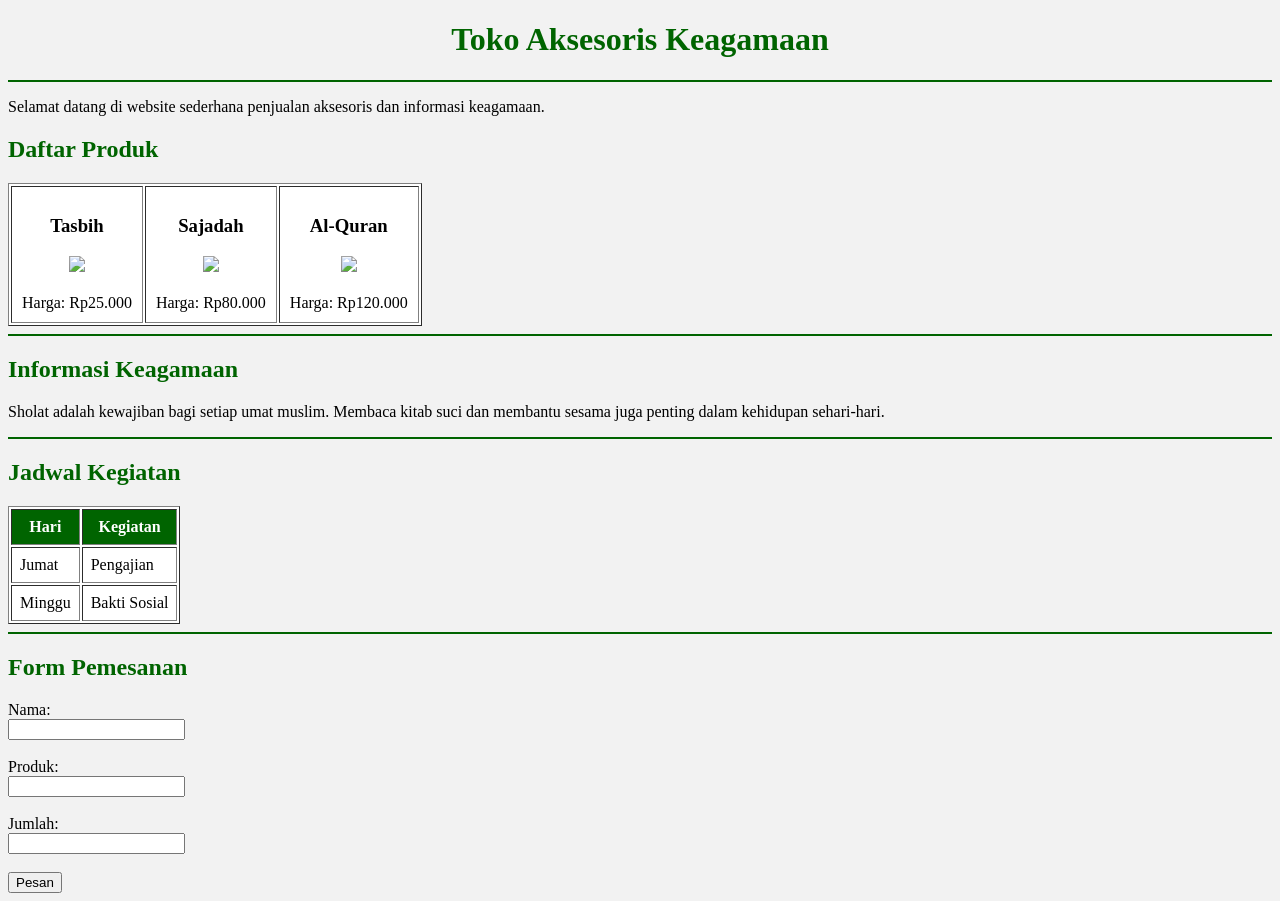
==== index.html @ cb7b3e25 "html pertama" ====
<!DOCTYPE html>
<html>
<head>
    <title>Toko Aksesoris Keagamaan</title>
</head>

<body bgcolor="#f2f2f2">

    <h1 align="center" bgcolor="green">
        <font color="darkgreen">
            Toko Aksesoris Keagamaan
        </font>
    </h1>

    <hr color="darkgreen">

    <p>
        Selamat datang di website sederhana penjualan aksesoris dan informasi keagamaan.
    </p>

    <h2>
        <font color="darkgreen">Daftar Produk</font>
    </h2>

    <table border="1" cellpadding="10" bgcolor="white">

        <tr>
            <td align="center">
                <h3>Tasbih</h3>
                <img src="https://via.placeholder.com/150" width="150"><br><br>
                Harga: Rp25.000
            </td>

            <td align="center">
                <h3>Sajadah</h3>
                <img src="https://via.placeholder.com/150" width="150"><br><br>
                Harga: Rp80.000
            </td>

            <td align="center">
                <h3>Al-Quran</h3>
                <img src="https://via.placeholder.com/150" width="150"><br><br>
                Harga: Rp120.000
            </td>
        </tr>

    </table>

    <hr color="darkgreen">

    <h2>
        <font color="darkgreen">Informasi Keagamaan</font>
    </h2>

    <p>
        Sholat adalah kewajiban bagi setiap umat muslim.
        Membaca kitab suci dan membantu sesama juga penting
        dalam kehidupan sehari-hari.
    </p>

    <hr color="darkgreen">

    <h2>
        <font color="darkgreen">Jadwal Kegiatan</font>
    </h2>

    <table border="1" cellpadding="8" bgcolor="white">

        <tr bgcolor="darkgreen">
            <th>
                <font color="white">Hari</font>
            </th>

            <th>
                <font color="white">Kegiatan</font>
            </th>
        </tr>

        <tr>
            <td>Jumat</td>
            <td>Pengajian</td>
        </tr>

        <tr>
            <td>Minggu</td>
            <td>Bakti Sosial</td>
        </tr>

    </table>

    <hr color="darkgreen">

    <h2>
        <font color="darkgreen">Form Pemesanan</font>
    </h2>

    <form>

        Nama:<br>
        <input type="text"><br><br>

        Produk:<br>
        <input type="text"><br><br>

        Jumlah:<br>
        <input type="number"><br><br>

        <input type="submit" value="Pesan">

    </form>

</body>
</html>
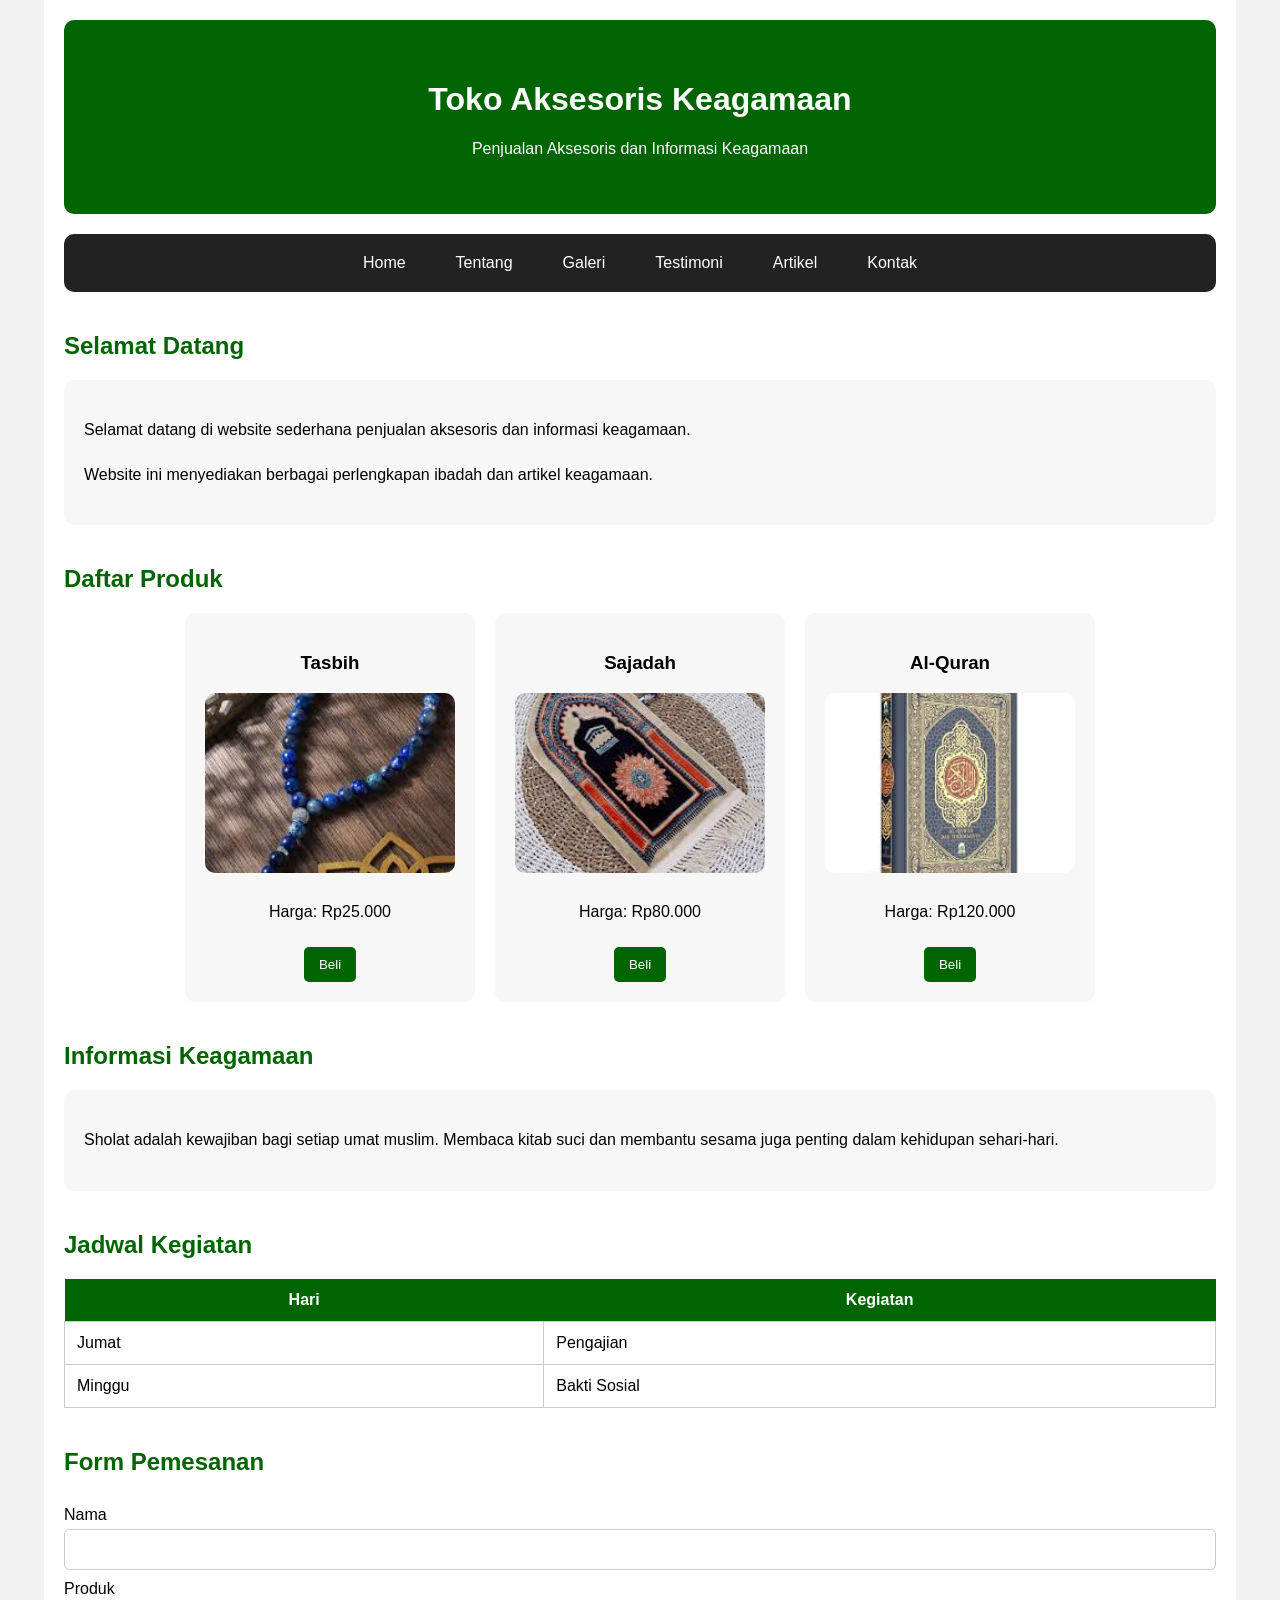
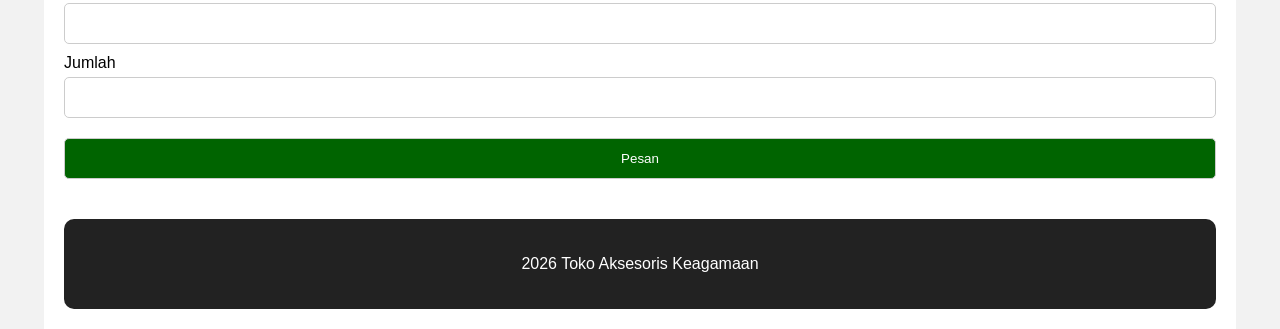
==== commit 58f5e936: "css" ====
--- a/index.html
+++ b/index.html
@@ -1,113 +1,196 @@
 <!DOCTYPE html>
 <html>
 <head>
+
     <title>Toko Aksesoris Keagamaan</title>
+
+    <link rel="stylesheet" href="css/style.css">
+
 </head>
 
-<body bgcolor="#f2f2f2">
+<body>
 
-    <h1 align="center" bgcolor="green">
-        <font color="darkgreen">
-            Toko Aksesoris Keagamaan
-        </font>
-    </h1>
+    <div class="container">
 
-    <hr color="darkgreen">
+        <header class="header">
 
-    <p>
-        Selamat datang di website sederhana penjualan aksesoris dan informasi keagamaan.
-    </p>
+            <h1>Toko Aksesoris Keagamaan</h1>
 
-    <h2>
-        <font color="darkgreen">Daftar Produk</font>
-    </h2>
+            <p>
+                Penjualan Aksesoris dan Informasi Keagamaan
+            </p>
 
-    <table border="1" cellpadding="10" bgcolor="white">
+        </header>
 
-        <tr>
-            <td align="center">
-                <h3>Tasbih</h3>
-                <img src="https://via.placeholder.com/150" width="150"><br><br>
-                Harga: Rp25.000
-            </td>
+        <nav class="navbar">
 
-            <td align="center">
-                <h3>Sajadah</h3>
-                <img src="https://via.placeholder.com/150" width="150"><br><br>
-                Harga: Rp80.000
-            </td>
+            <ul>
 
-            <td align="center">
-                <h3>Al-Quran</h3>
-                <img src="https://via.placeholder.com/150" width="150"><br><br>
-                Harga: Rp120.000
-            </td>
-        </tr>
+                <li><a href="index.html">Home</a></li>
 
-    </table>
+                <li><a href="tentang.html">Tentang</a></li>
 
-    <hr color="darkgreen">
+                <li><a href="galeri.html">Galeri</a></li>
 
-    <h2>
-        <font color="darkgreen">Informasi Keagamaan</font>
-    </h2>
+                <li><a href="testimoni.html">Testimoni</a></li>
 
-    <p>
-        Sholat adalah kewajiban bagi setiap umat muslim.
-        Membaca kitab suci dan membantu sesama juga penting
-        dalam kehidupan sehari-hari.
-    </p>
+                <li><a href="artikel.html">Artikel</a></li>
 
-    <hr color="darkgreen">
+                <li><a href="kontak.html">Kontak</a></li>
 
-    <h2>
-        <font color="darkgreen">Jadwal Kegiatan</font>
-    </h2>
+            </ul>
 
-    <table border="1" cellpadding="8" bgcolor="white">
+        </nav>
 
-        <tr bgcolor="darkgreen">
-            <th>
-                <font color="white">Hari</font>
-            </th>
+        <section class="section">
 
-            <th>
-                <font color="white">Kegiatan</font>
-            </th>
-        </tr>
+            <h2>Selamat Datang</h2>
 
-        <tr>
-            <td>Jumat</td>
-            <td>Pengajian</td>
-        </tr>
+            <div class="info-box">
 
-        <tr>
-            <td>Minggu</td>
-            <td>Bakti Sosial</td>
-        </tr>
+                <p>
+                    Selamat datang di website sederhana penjualan
+                    aksesoris dan informasi keagamaan.
+                </p>
 
-    </table>
+                <p>
+                    Website ini menyediakan berbagai perlengkapan
+                    ibadah dan artikel keagamaan.
+                </p>
 
-    <hr color="darkgreen">
+            </div>
 
-    <h2>
-        <font color="darkgreen">Form Pemesanan</font>
-    </h2>
+        </section>
 
-    <form>
+        <section class="section">
 
-        Nama:<br>
-        <input type="text"><br><br>
+            <h2>Daftar Produk</h2>
 
-        Produk:<br>
-        <input type="text"><br><br>
+            <div class="produk-container">
 
-        Jumlah:<br>
-        <input type="number"><br><br>
+                <div class="produk-box">
 
-        <input type="submit" value="Pesan">
+                    <h3>Tasbih</h3>
 
-    </form>
+                    <img src="img/tasbih.jpg" class="produk-image">
+
+                    <p>Harga: Rp25.000</p>
+
+                    <button class="button230060006">Beli</button>
+
+                </div>
+
+                <div class="produk-box">
+
+                    <h3>Sajadah</h3>
+
+                    <img src="img/sajadah.jpg" class="produk-image">
+
+                    <p>Harga: Rp80.000</p>
+
+                    <button class="button230060006">Beli</button>
+
+                </div>
+
+                <div class="produk-box">
+
+                    <h3>Al-Quran</h3>
+
+                    <img src="img/alquran.jpg" class="produk-image">
+
+                    <p>Harga: Rp120.000</p>
+
+                    <button class="button230060006">Beli</button>
+
+                </div>
+
+            </div>
+
+        </section>
+
+        <section class="section">
+
+            <h2>Informasi Keagamaan</h2>
+
+            <div class="info-box">
+
+                <p>
+                    Sholat adalah kewajiban bagi setiap umat muslim.
+                    Membaca kitab suci dan membantu sesama juga penting
+                    dalam kehidupan sehari-hari.
+                </p>
+
+            </div>
+
+        </section>
+
+        <section class="section">
+
+            <h2>Jadwal Kegiatan</h2>
+
+            <table class="table230060006">
+
+                <tr>
+
+                    <th>Hari</th>
+
+                    <th>Kegiatan</th>
+
+                </tr>
+
+                <tr>
+
+                    <td>Jumat</td>
+
+                    <td>Pengajian</td>
+
+                </tr>
+
+                <tr>
+
+                    <td>Minggu</td>
+
+                    <td>Bakti Sosial</td>
+
+                </tr>
+
+            </table>
+
+        </section>
+
+        <section class="section">
+
+            <h2>Form Pemesanan</h2>
+
+            <form class="form-box">
+
+                <label>Nama</label>
+
+                <input type="text">
+
+                <label>Produk</label>
+
+                <input type="text">
+
+                <label>Jumlah</label>
+
+                <input type="number">
+
+                <input type="submit" value="Pesan" class="btn">
+
+            </form>
+
+        </section>
+
+        <footer class="footer">
+
+            <p>
+                2026 Toko Aksesoris Keagamaan
+            </p>
+
+        </footer>
+
+    </div>
 
 </body>
 </html>
--- a/css/style.css
+++ b/css/style.css
@@ -0,0 +1,225 @@
+body{
+    margin: 0;
+    padding: 0;
+    font-family: Arial, sans-serif;
+    background: #f2f2f2;
+}
+
+.container,
+.container230060006{
+    width: 90%;
+    max-width: 1200px;
+    margin: auto;
+    background: white;
+    padding: 20px;
+}
+
+.header,
+.header230060006{
+    background: darkgreen;
+    color: white;
+    text-align: center;
+    padding: 40px;
+    border-radius: 10px;
+    animation: fade230060006 1s;
+}
+
+.navbar,
+.navbar230060006{
+    background: #222;
+    margin-top: 20px;
+    border-radius: 10px;
+}
+
+.navbar ul,
+.navbar230060006 ul{
+    list-style: none;
+    display: flex;
+    justify-content: center;
+    flex-wrap: wrap;
+    padding: 0;
+    margin: 0;
+}
+
+.navbar ul li,
+.navbar230060006 ul li{
+    margin: 5px;
+}
+
+.navbar ul li a,
+.navbar230060006 ul li a{
+    color: white;
+    text-decoration: none;
+    padding: 15px 20px;
+    display: block;
+    transition: 0.3s;
+}
+
+.navbar ul li a:hover,
+.navbar230060006 ul li a:hover{
+    background: white;
+    color: black;
+    border-radius: 5px;
+}
+
+.section,
+.section230060006{
+    margin-top: 40px;
+}
+
+.section h2,
+.section230060006 h2{
+    color: darkgreen;
+    margin-bottom: 20px;
+}
+
+.produk-container,
+.produk-container230060006{
+    display: flex;
+    gap: 20px;
+    flex-wrap: wrap;
+    justify-content: center;
+}
+
+.produk-box,
+.produk-box230060006{
+    background: #f7f7f7;
+    width: 250px;
+    padding: 20px;
+    text-align: center;
+    border-radius: 10px;
+    transition: 0.3s;
+}
+
+.produk-box:hover,
+.produk-box230060006:hover{
+    transform: translateY(-5px);
+}
+
+.produk-image,
+.produk-image230060006{
+    width: 100%;
+    height: 180px;
+    object-fit: cover;
+    border-radius: 10px;
+    margin-bottom: 10px;
+}
+
+.button230060006{
+    background: darkgreen;
+    color: white;
+    border: none;
+    padding: 10px 15px;
+    margin-top: 10px;
+    cursor: pointer;
+    border-radius: 5px;
+    transition: 0.3s;
+}
+
+.button230060006:hover{
+    background: green;
+}
+
+.info-box,
+.info-box230060006{
+    background: #f7f7f7;
+    padding: 20px;
+    border-radius: 10px;
+    line-height: 1.8;
+}
+
+.table230060006{
+    width: 100%;
+    border-collapse: collapse;
+    background: white;
+}
+
+.table230060006 th{
+    background: darkgreen;
+    color: white;
+    padding: 12px;
+}
+
+.table230060006 td{
+    border: 1px solid #ccc;
+    padding: 12px;
+}
+
+.form-box,
+.form-box230060006{
+    display: flex;
+    flex-direction: column;
+}
+
+.form-box label,
+.form-box230060006 label{
+    margin-top: 10px;
+    margin-bottom: 5px;
+}
+
+.form-box input,
+.form-box230060006 input{
+    padding: 12px;
+    border: 1px solid #ccc;
+    border-radius: 5px;
+}
+
+.btn,
+.btn230060006{
+    margin-top: 20px;
+    background: darkgreen;
+    color: white;
+    border: none;
+    cursor: pointer;
+    transition: 0.3s;
+    padding: 12px;
+    border-radius: 5px;
+}
+
+.btn:hover,
+.btn230060006:hover{
+    background: green;
+}
+
+.footer,
+.footer230060006{
+    text-align: center;
+    margin-top: 40px;
+    padding: 20px;
+    background: #222;
+    color: white;
+    border-radius: 10px;
+}
+
+.judul230060006{
+    text-align: center;
+    color: darkgreen;
+}
+
+@keyframes fade230060006{
+
+    from{
+        opacity: 0;
+    }
+
+    to{
+        opacity: 1;
+    }
+
+}
+
+@media(max-width:768px){
+
+    .navbar ul,
+    .navbar230060006 ul{
+        flex-direction: column;
+        text-align: center;
+    }
+
+    .produk-container,
+    .produk-container230060006{
+        flex-direction: column;
+        align-items: center;
+    }
+
+}
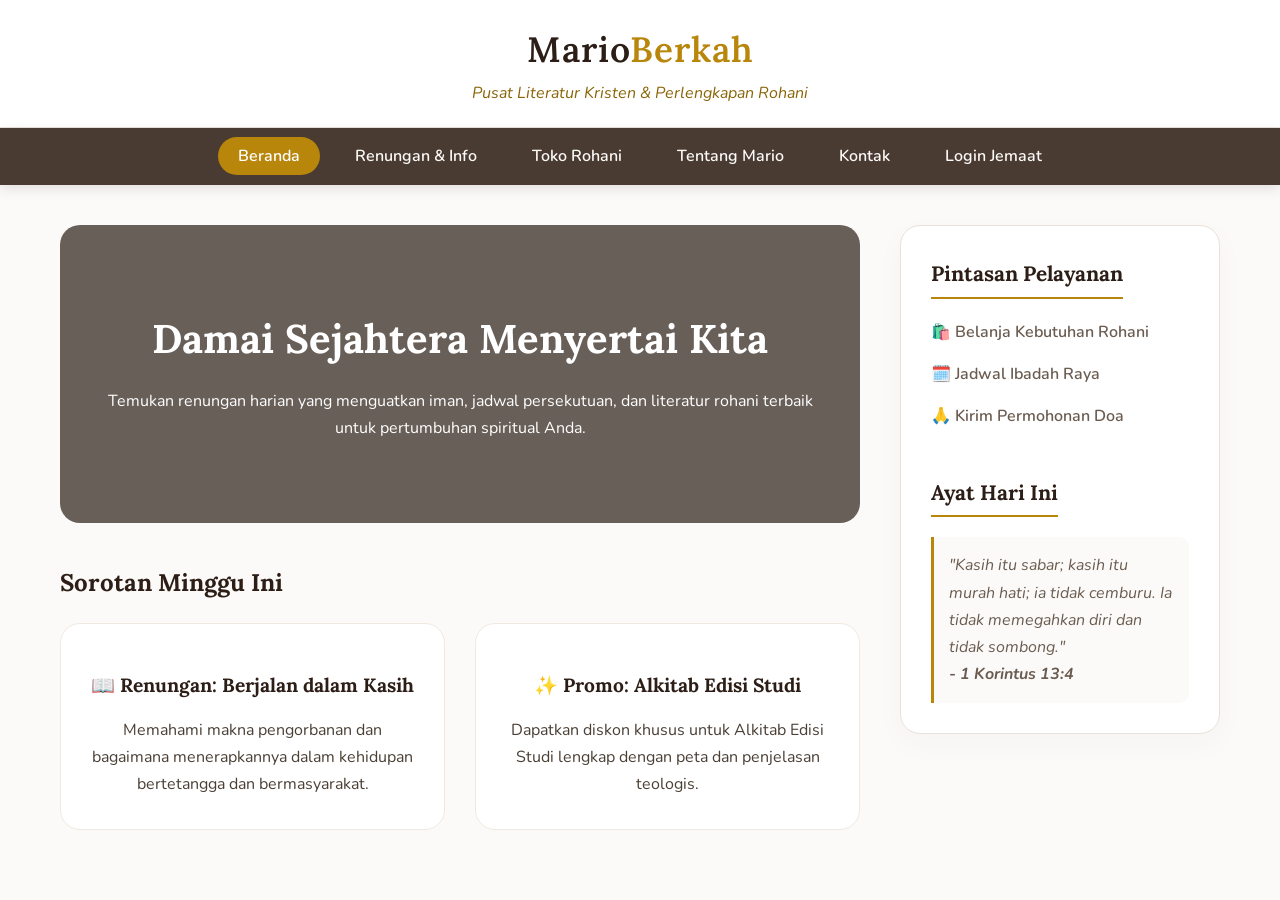
==== commit ff3e7076: "sidebar dan navigation bar" ====
--- a/index.html
+++ b/index.html
@@ -1,195 +1,65 @@
 <!DOCTYPE html>
-<html>
+<html lang="id">
 <head>
-
-    <title>Toko Aksesoris Keagamaan</title>
-
+    <meta charset="UTF-8">
+    <meta name="viewport" content="width=device-width, initial-scale=1.0">
+    <title>Beranda - Mario Berkah</title>
     <link rel="stylesheet" href="css/style.css">
-
 </head>
-
 <body>
 
+    <header>
+        <div class="brand">Mario<span>Berkah</span></div>
+        <p style="color: #8a6508; font-style: italic;">Pusat Literatur Kristen & Perlengkapan Rohani</p>
+    </header>
+
+    <nav>
+        <ul>
+            <li><a href="index.html" class="active">Beranda</a></li>
+            <li><a href="info.html">Renungan & Info</a></li>
+            <li><a href="toko.html">Toko Rohani</a></li>
+            <li><a href="about.html">Tentang Mario</a></li>
+            <li><a href="contact.html">Kontak</a></li>
+            <li><a href="login.html">Login Jemaat</a></li>
+        </ul>
+    </nav>
+
     <div class="container">
+        <main>
+            <div class="hero-banner">
+                <div class="hero-content">
+                    <h2>Damai Sejahtera Menyertai Kita</h2>
+                    <p>Temukan renungan harian yang menguatkan iman, jadwal persekutuan, dan literatur rohani terbaik untuk pertumbuhan spiritual Anda.</p>
+                </div>
+            </div>
 
-        <header class="header">
+            <h2 style="margin-bottom: 20px;">Sorotan Minggu Ini</h2>
+            <div class="item-grid">
+                <div class="item-card">
+                    <h4>📖 Renungan: Berjalan dalam Kasih</h4>
+                    <p>Memahami makna pengorbanan dan bagaimana menerapkannya dalam kehidupan bertetangga dan bermasyarakat.</p>
+                </div>
+                <div class="item-card">
+                    <h4>✨ Promo: Alkitab Edisi Studi</h4>
+                    <p>Dapatkan diskon khusus untuk Alkitab Edisi Studi lengkap dengan peta dan penjelasan teologis.</p>
+                </div>
+            </div>
+        </main>
 
-            <h1>Toko Aksesoris Keagamaan</h1>
-
-            <p>
-                Penjualan Aksesoris dan Informasi Keagamaan
-            </p>
-
-        </header>
-
-        <nav class="navbar">
-
+        <aside>
+            <h3>Pintasan Pelayanan</h3>
             <ul>
-
-                <li><a href="index.html">Home</a></li>
-
-                <li><a href="tentang.html">Tentang</a></li>
-
-                <li><a href="galeri.html">Galeri</a></li>
-
-                <li><a href="testimoni.html">Testimoni</a></li>
-
-                <li><a href="artikel.html">Artikel</a></li>
-
-                <li><a href="kontak.html">Kontak</a></li>
-
+                <li><a href="toko.html">🛍️ Belanja Kebutuhan Rohani</a></li>
+                <li><a href="info.html">🗓️ Jadwal Ibadah Raya</a></li>
+                <li><a href="contact.html">🙏 Kirim Permohonan Doa</a></li>
             </ul>
 
-        </nav>
-
-        <section class="section">
-
-            <h2>Selamat Datang</h2>
-
-            <div class="info-box">
-
-                <p>
-                    Selamat datang di website sederhana penjualan
-                    aksesoris dan informasi keagamaan.
-                </p>
-
-                <p>
-                    Website ini menyediakan berbagai perlengkapan
-                    ibadah dan artikel keagamaan.
-                </p>
-
-            </div>
-
-        </section>
-
-        <section class="section">
-
-            <h2>Daftar Produk</h2>
-
-            <div class="produk-container">
-
-                <div class="produk-box">
-
-                    <h3>Tasbih</h3>
-
-                    <img src="img/tasbih.jpg" class="produk-image">
-
-                    <p>Harga: Rp25.000</p>
-
-                    <button class="button230060006">Beli</button>
-
-                </div>
-
-                <div class="produk-box">
-
-                    <h3>Sajadah</h3>
-
-                    <img src="img/sajadah.jpg" class="produk-image">
-
-                    <p>Harga: Rp80.000</p>
-
-                    <button class="button230060006">Beli</button>
-
-                </div>
-
-                <div class="produk-box">
-
-                    <h3>Al-Quran</h3>
-
-                    <img src="img/alquran.jpg" class="produk-image">
-
-                    <p>Harga: Rp120.000</p>
-
-                    <button class="button230060006">Beli</button>
-
-                </div>
-
-            </div>
-
-        </section>
-
-        <section class="section">
-
-            <h2>Informasi Keagamaan</h2>
-
-            <div class="info-box">
-
-                <p>
-                    Sholat adalah kewajiban bagi setiap umat muslim.
-                    Membaca kitab suci dan membantu sesama juga penting
-                    dalam kehidupan sehari-hari.
-                </p>
-
-            </div>
-
-        </section>
-
-        <section class="section">
-
-            <h2>Jadwal Kegiatan</h2>
-
-            <table class="table230060006">
-
-                <tr>
-
-                    <th>Hari</th>
-
-                    <th>Kegiatan</th>
-
-                </tr>
-
-                <tr>
-
-                    <td>Jumat</td>
-
-                    <td>Pengajian</td>
-
-                </tr>
-
-                <tr>
-
-                    <td>Minggu</td>
-
-                    <td>Bakti Sosial</td>
-
-                </tr>
-
-            </table>
-
-        </section>
-
-        <section class="section">
-
-            <h2>Form Pemesanan</h2>
-
-            <form class="form-box">
-
-                <label>Nama</label>
-
-                <input type="text">
-
-                <label>Produk</label>
-
-                <input type="text">
-
-                <label>Jumlah</label>
-
-                <input type="number">
-
-                <input type="submit" value="Pesan" class="btn">
-
-            </form>
-
-        </section>
-
-        <footer class="footer">
-
-            <p>
-                2026 Toko Aksesoris Keagamaan
+            <h3 style="margin-top: 30px;">Ayat Hari Ini</h3>
+            <p style="font-style: italic; color: #6b5c51; background: #fcfaf8; padding: 15px; border-left: 3px solid #b8860b; border-radius: 0 10px 10px 0;">
+                "Kasih itu sabar; kasih itu murah hati; ia tidak cemburu. Ia tidak memegahkan diri dan tidak sombong."<br>
+                <strong>- 1 Korintus 13:4</strong>
             </p>
-
-        </footer>
-
+        </aside>
     </div>
 
 </body>
--- a/css/style.css
+++ b/css/style.css
@@ -1,225 +1,226 @@
-body{
+@import url('https://fonts.googleapis.com/css2?family=Lora:ital,wght@0,400;0,600;1,400&family=Nunito:wght@400;600;700&display=swap');
+
+* {
     margin: 0;
     padding: 0;
-    font-family: Arial, sans-serif;
-    background: #f2f2f2;
-}
-
-.container,
-.container230060006{
-    width: 90%;
-    max-width: 1200px;
-    margin: auto;
-    background: white;
-    padding: 20px;
-}
-
-.header,
-.header230060006{
-    background: darkgreen;
-    color: white;
+    box-sizing: border-box;
+}
+
+body {
+    font-family: 'Nunito', sans-serif;
+    background-color: #fcfaf8;
+    color: #4a3f35;
+    line-height: 1.7;
+}
+
+h1, h2, h3, h4, h5, .brand {
+    font-family: 'Lora', serif;
+    color: #2c1e16;
+}
+
+/* HEADER & TOP NAVIGATION */
+header {
+    background: #ffffff;
+    padding: 20px 0;
     text-align: center;
-    padding: 40px;
-    border-radius: 10px;
-    animation: fade230060006 1s;
-}
-
-.navbar,
-.navbar230060006{
-    background: #222;
-    margin-top: 20px;
-    border-radius: 10px;
-}
-
-.navbar ul,
-.navbar230060006 ul{
+    border-bottom: 1px solid #eae1d8;
+}
+
+.brand {
+    font-size: 2.2rem;
+    font-weight: 600;
+    letter-spacing: 1px;
+}
+
+.brand span {
+    color: #b8860b;
+}
+
+nav {
+    background: #4a3b32;
+    position: sticky;
+    top: 0;
+    z-index: 100;
+    box-shadow: 0 4px 12px rgba(0,0,0,0.1);
+}
+
+nav ul {
     list-style: none;
     display: flex;
     justify-content: center;
-    flex-wrap: wrap;
-    padding: 0;
-    margin: 0;
-}
-
-.navbar ul li,
-.navbar230060006 ul li{
-    margin: 5px;
-}
-
-.navbar ul li a,
-.navbar230060006 ul li a{
-    color: white;
+    gap: 15px;
+    padding: 15px 20px;
+    max-width: 1200px;
+    margin: 0 auto;
+}
+
+nav ul li a {
     text-decoration: none;
-    padding: 15px 20px;
+    color: #fcfaf8;
+    font-weight: 600;
+    padding: 8px 20px;
+    border-radius: 25px;
+    transition: all 0.3s ease;
+}
+
+nav ul li a:hover, nav ul li a.active {
+    background: #b8860b;
+    color: #ffffff;
+}
+
+/* MAIN GRID LAYOUT */
+.container {
+    display: grid;
+    grid-template-columns: 2.5fr 1fr;
+    gap: 40px;
+    max-width: 1200px;
+    margin: 40px auto;
+    padding: 0 20px;
+}
+
+.container-full {
     display: block;
-    transition: 0.3s;
-}
-
-.navbar ul li a:hover,
-.navbar230060006 ul li a:hover{
-    background: white;
-    color: black;
-    border-radius: 5px;
-}
-
-.section,
-.section230060006{
-    margin-top: 40px;
-}
-
-.section h2,
-.section230060006 h2{
-    color: darkgreen;
+    max-width: 1200px;
+    margin: 40px auto;
+    padding: 0 20px;
+}
+
+main {
+    background: transparent;
+}
+
+aside {
+    background: #ffffff;
+    border: 1px solid #eae1d8;
+    border-radius: 20px;
+    padding: 30px;
+    height: fit-content;
+    box-shadow: 0 10px 30px rgba(74, 59, 50, 0.03);
+}
+
+aside h3 {
+    font-size: 1.3rem;
     margin-bottom: 20px;
-}
-
-.produk-container,
-.produk-container230060006{
+    border-bottom: 2px solid #b8860b;
+    display: inline-block;
+    padding-bottom: 5px;
+}
+
+aside ul { list-style: none; }
+aside ul li { margin-bottom: 15px; }
+aside ul li a {
+    text-decoration: none;
+    color: #6b5c51;
+    font-weight: 600;
     display: flex;
-    gap: 20px;
-    flex-wrap: wrap;
-    justify-content: center;
-}
-
-.produk-box,
-.produk-box230060006{
-    background: #f7f7f7;
-    width: 250px;
-    padding: 20px;
+    align-items: center;
+    transition: 0.2s;
+}
+aside ul li a:hover { color: #b8860b; transform: translateX(5px); }
+
+/* KARTU (CARDS) */
+.hero-banner {
+    /* MENGAMBIL GAMBAR DARI FOLDER LOKAL */
+    background: url('../img/banner-beranda.jpg') center/cover;
+    border-radius: 20px;
+    padding: 80px 40px;
     text-align: center;
-    border-radius: 10px;
-    transition: 0.3s;
-}
-
-.produk-box:hover,
-.produk-box230060006:hover{
-    transform: translateY(-5px);
-}
-
-.produk-image,
-.produk-image230060006{
+    color: #fff;
+    margin-bottom: 40px;
+    position: relative;
+    overflow: hidden;
+}
+
+.hero-banner::before {
+    content: ''; position: absolute; top: 0; left: 0; width: 100%; height: 100%; background: rgba(44, 30, 22, 0.7); z-index: 1;
+}
+
+.hero-content { position: relative; z-index: 2; }
+.hero-content h2 { color: #fff; font-size: 2.5rem; margin-bottom: 15px; }
+
+.item-grid {
+    display: grid;
+    grid-template-columns: repeat(auto-fill, minmax(280px, 1fr));
+    gap: 30px;
+}
+
+.item-card {
+    background: #ffffff;
+    border-radius: 20px;
+    padding: 30px;
+    text-align: center;
+    border: 1px solid #f0e9e1;
+    transition: all 0.3s ease;
+}
+
+.item-card:hover {
+    border-color: #b8860b;
+    box-shadow: 0 15px 35px rgba(184, 134, 11, 0.1);
+    transform: translateY(-8px);
+}
+
+.item-card h4 { font-size: 1.2rem; margin: 15px 0; }
+.price-tag { font-weight: 700; color: #b8860b; font-size: 1.3rem; }
+
+/* Menyesuaikan gambar produk di dalam item-card */
+.item-card img {
     width: 100%;
-    height: 180px;
+    height: 200px;
     object-fit: cover;
     border-radius: 10px;
-    margin-bottom: 10px;
-}
-
-.button230060006{
-    background: darkgreen;
-    color: white;
+    margin-bottom: 15px;
+}
+
+/* FORM CLASSIC */
+.form-box {
+    background: #ffffff;
+    padding: 40px;
+    border-radius: 20px;
+    border: 1px solid #eae1d8;
+}
+
+.input-group { margin-bottom: 20px; }
+.input-group label { display: block; font-weight: 700; margin-bottom: 8px; color: #4a3b32; }
+
+.input-group input[type="text"], .input-group input[type="email"], .input-group input[type="password"],
+.input-group input[type="number"], .input-group input[type="date"],
+.input-group select, .input-group textarea, .input-group input[type="file"] {
+    width: 100%;
+    padding: 14px 20px;
+    border: 1px solid #d4c8bd;
+    border-radius: 30px;
+    font-family: 'Nunito', sans-serif;
+    background: #fcfaf8;
+    outline: none;
+}
+
+.input-group textarea { border-radius: 20px; }
+
+.input-group input:focus, .input-group select:focus, .input-group textarea:focus {
+    border-color: #b8860b;
+    background: #fff;
+}
+
+.btn-gold {
+    background: #b8860b;
+    color: #fff;
     border: none;
-    padding: 10px 15px;
-    margin-top: 10px;
+    padding: 15px 30px;
+    border-radius: 30px;
+    font-size: 1.1rem;
+    font-weight: 700;
     cursor: pointer;
-    border-radius: 5px;
+    width: 100%;
     transition: 0.3s;
-}
-
-.button230060006:hover{
-    background: green;
-}
-
-.info-box,
-.info-box230060006{
-    background: #f7f7f7;
-    padding: 20px;
-    border-radius: 10px;
-    line-height: 1.8;
-}
-
-.table230060006{
-    width: 100%;
-    border-collapse: collapse;
-    background: white;
-}
-
-.table230060006 th{
-    background: darkgreen;
-    color: white;
-    padding: 12px;
-}
-
-.table230060006 td{
-    border: 1px solid #ccc;
-    padding: 12px;
-}
-
-.form-box,
-.form-box230060006{
-    display: flex;
-    flex-direction: column;
-}
-
-.form-box label,
-.form-box230060006 label{
-    margin-top: 10px;
-    margin-bottom: 5px;
-}
-
-.form-box input,
-.form-box230060006 input{
-    padding: 12px;
-    border: 1px solid #ccc;
-    border-radius: 5px;
-}
-
-.btn,
-.btn230060006{
-    margin-top: 20px;
-    background: darkgreen;
-    color: white;
-    border: none;
-    cursor: pointer;
-    transition: 0.3s;
-    padding: 12px;
-    border-radius: 5px;
-}
-
-.btn:hover,
-.btn230060006:hover{
-    background: green;
-}
-
-.footer,
-.footer230060006{
-    text-align: center;
-    margin-top: 40px;
-    padding: 20px;
-    background: #222;
-    color: white;
-    border-radius: 10px;
-}
-
-.judul230060006{
-    text-align: center;
-    color: darkgreen;
-}
-
-@keyframes fade230060006{
-
-    from{
-        opacity: 0;
-    }
-
-    to{
-        opacity: 1;
-    }
-
-}
-
-@media(max-width:768px){
-
-    .navbar ul,
-    .navbar230060006 ul{
-        flex-direction: column;
-        text-align: center;
-    }
-
-    .produk-container,
-    .produk-container230060006{
-        flex-direction: column;
-        align-items: center;
-    }
-
+    font-family: 'Nunito', sans-serif;
+}
+
+.btn-gold:hover { background: #8a6508; }
+
+/* HALAMAN AUTH (CENTERED) */
+.auth-wrapper {
+    display: flex; justify-content: center; align-items: center; min-height: 80vh;
+}
+.auth-box {
+    background: #fff; padding: 50px; border-radius: 30px; border: 1px solid #eae1d8; width: 100%; max-width: 450px; box-shadow: 0 20px 40px rgba(0,0,0,0.04); text-align: center;
 }
